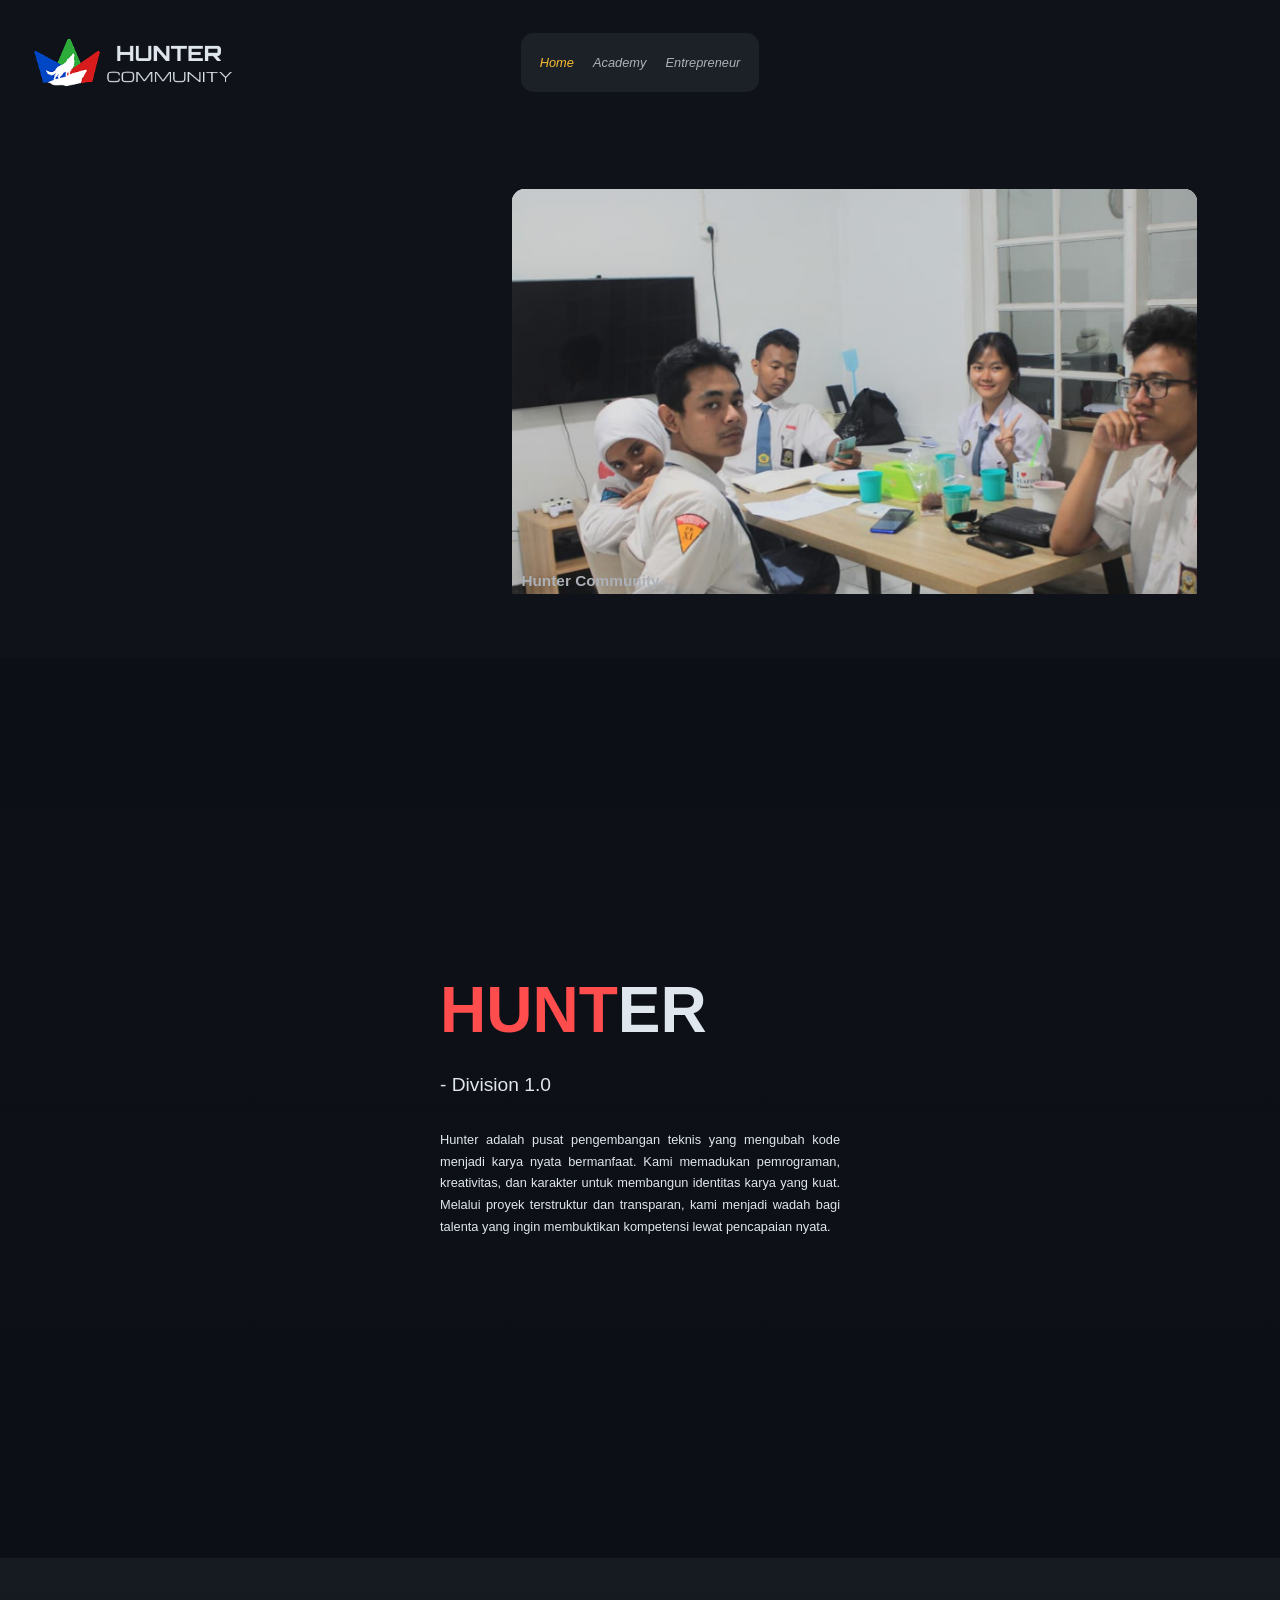
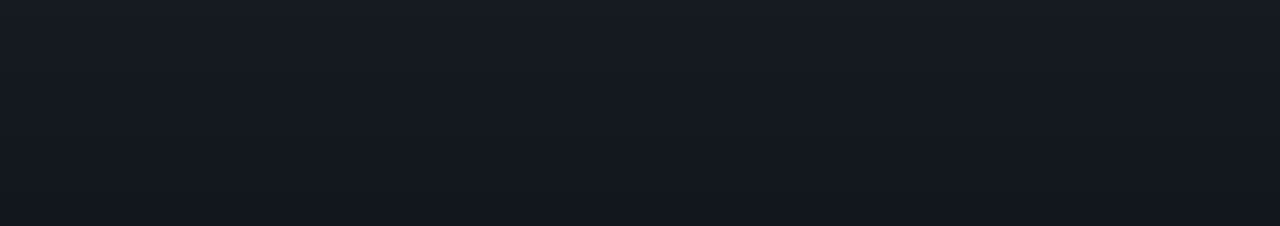
==== index.html @ 8a40d723 "adding redirect indexhtml" ====
<!DOCTYPE html>
<html>

<head>
    <!-- Redirect immediately to the new URL -->
    <meta http-equiv="refresh" content="0; url=homepage.html" />
    <title>Redirecting...</title>
</head>

<body>
    <p>If you are not redirected, <a href="homepage.html">click here</a>.</p>
</body>

</html>
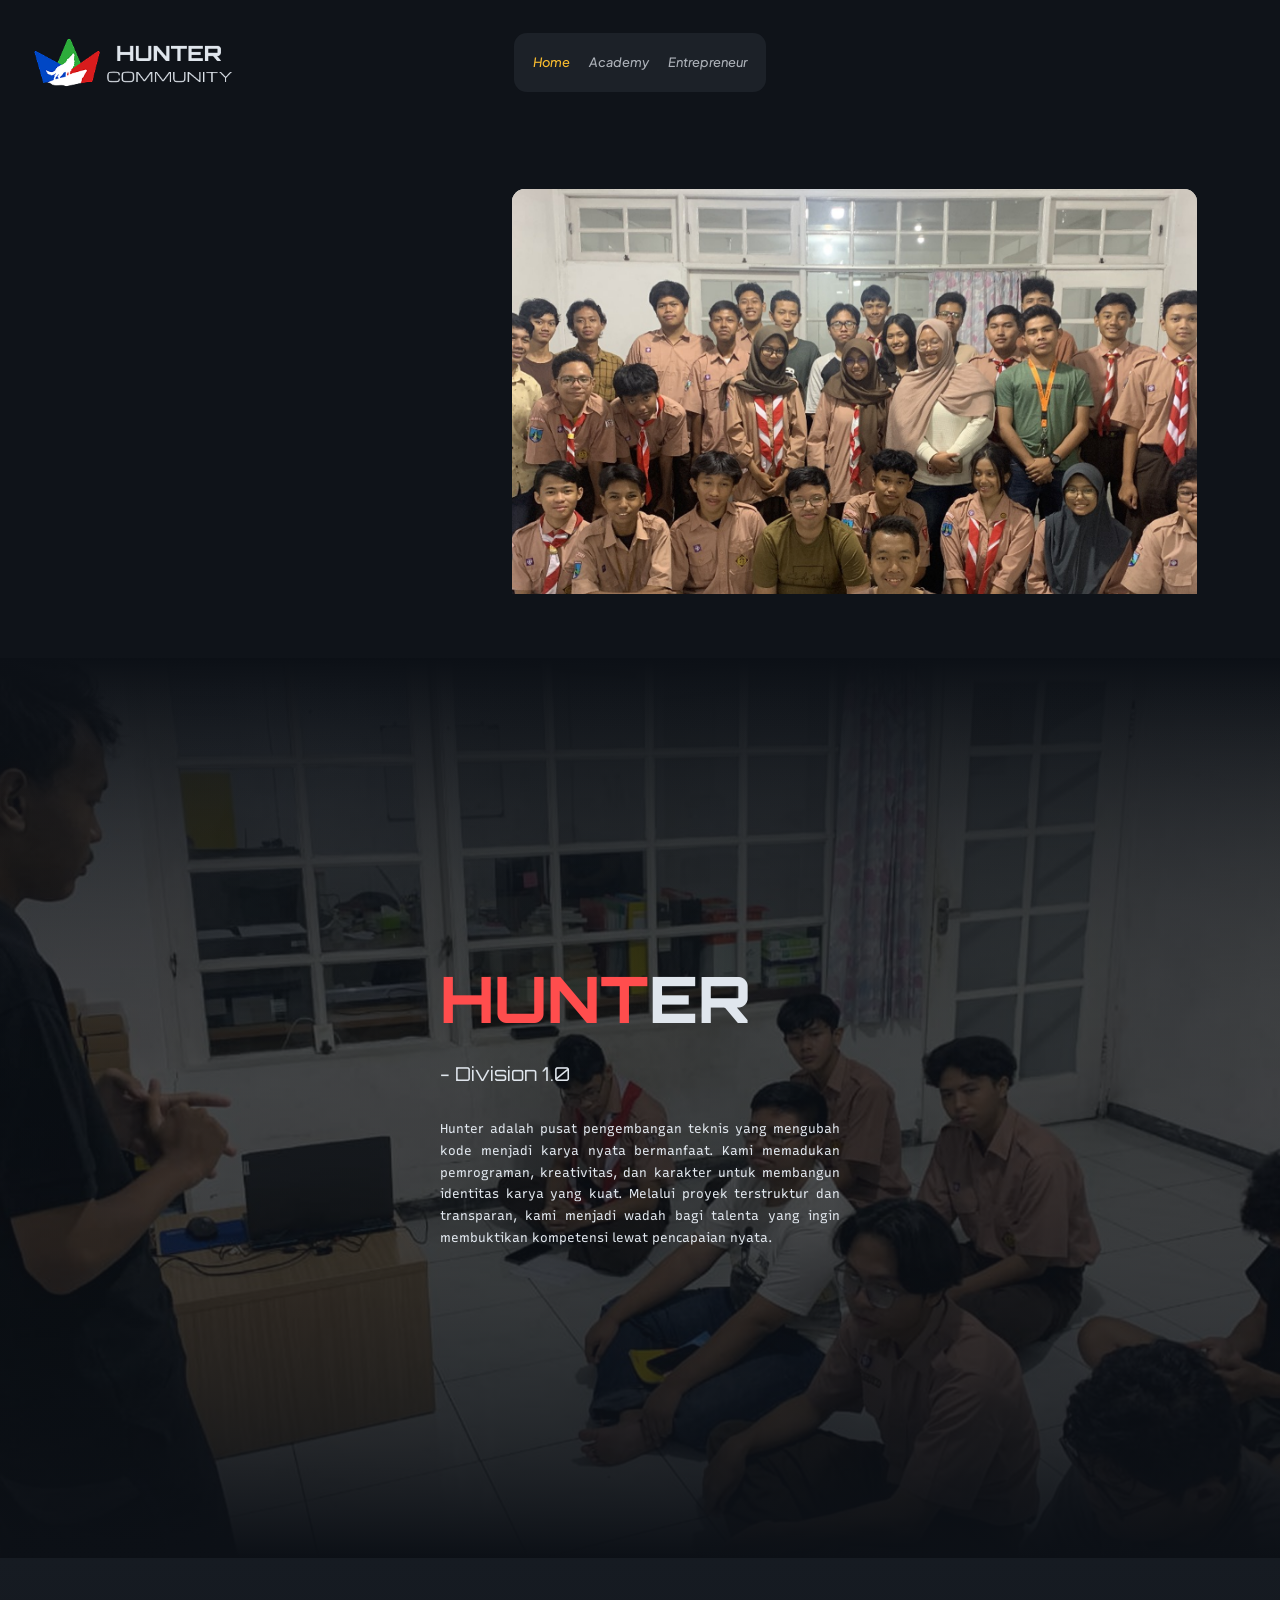
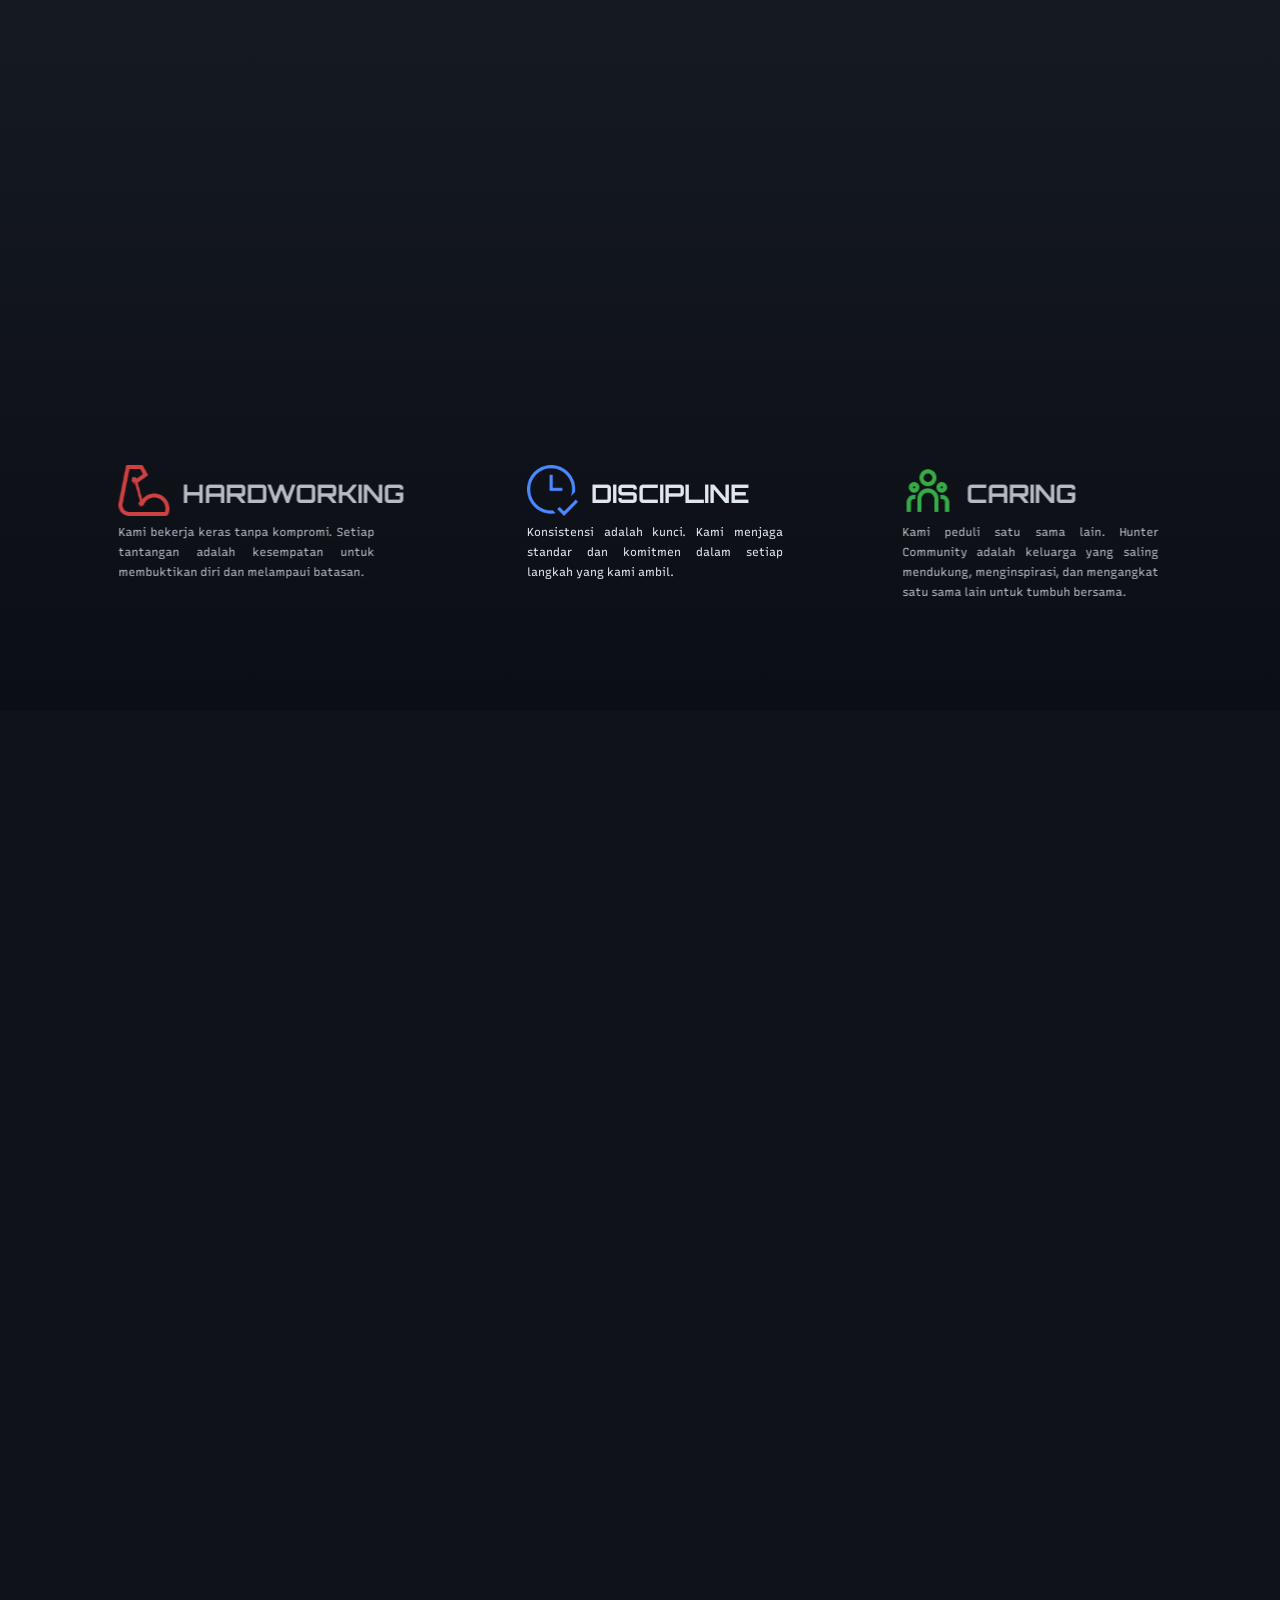
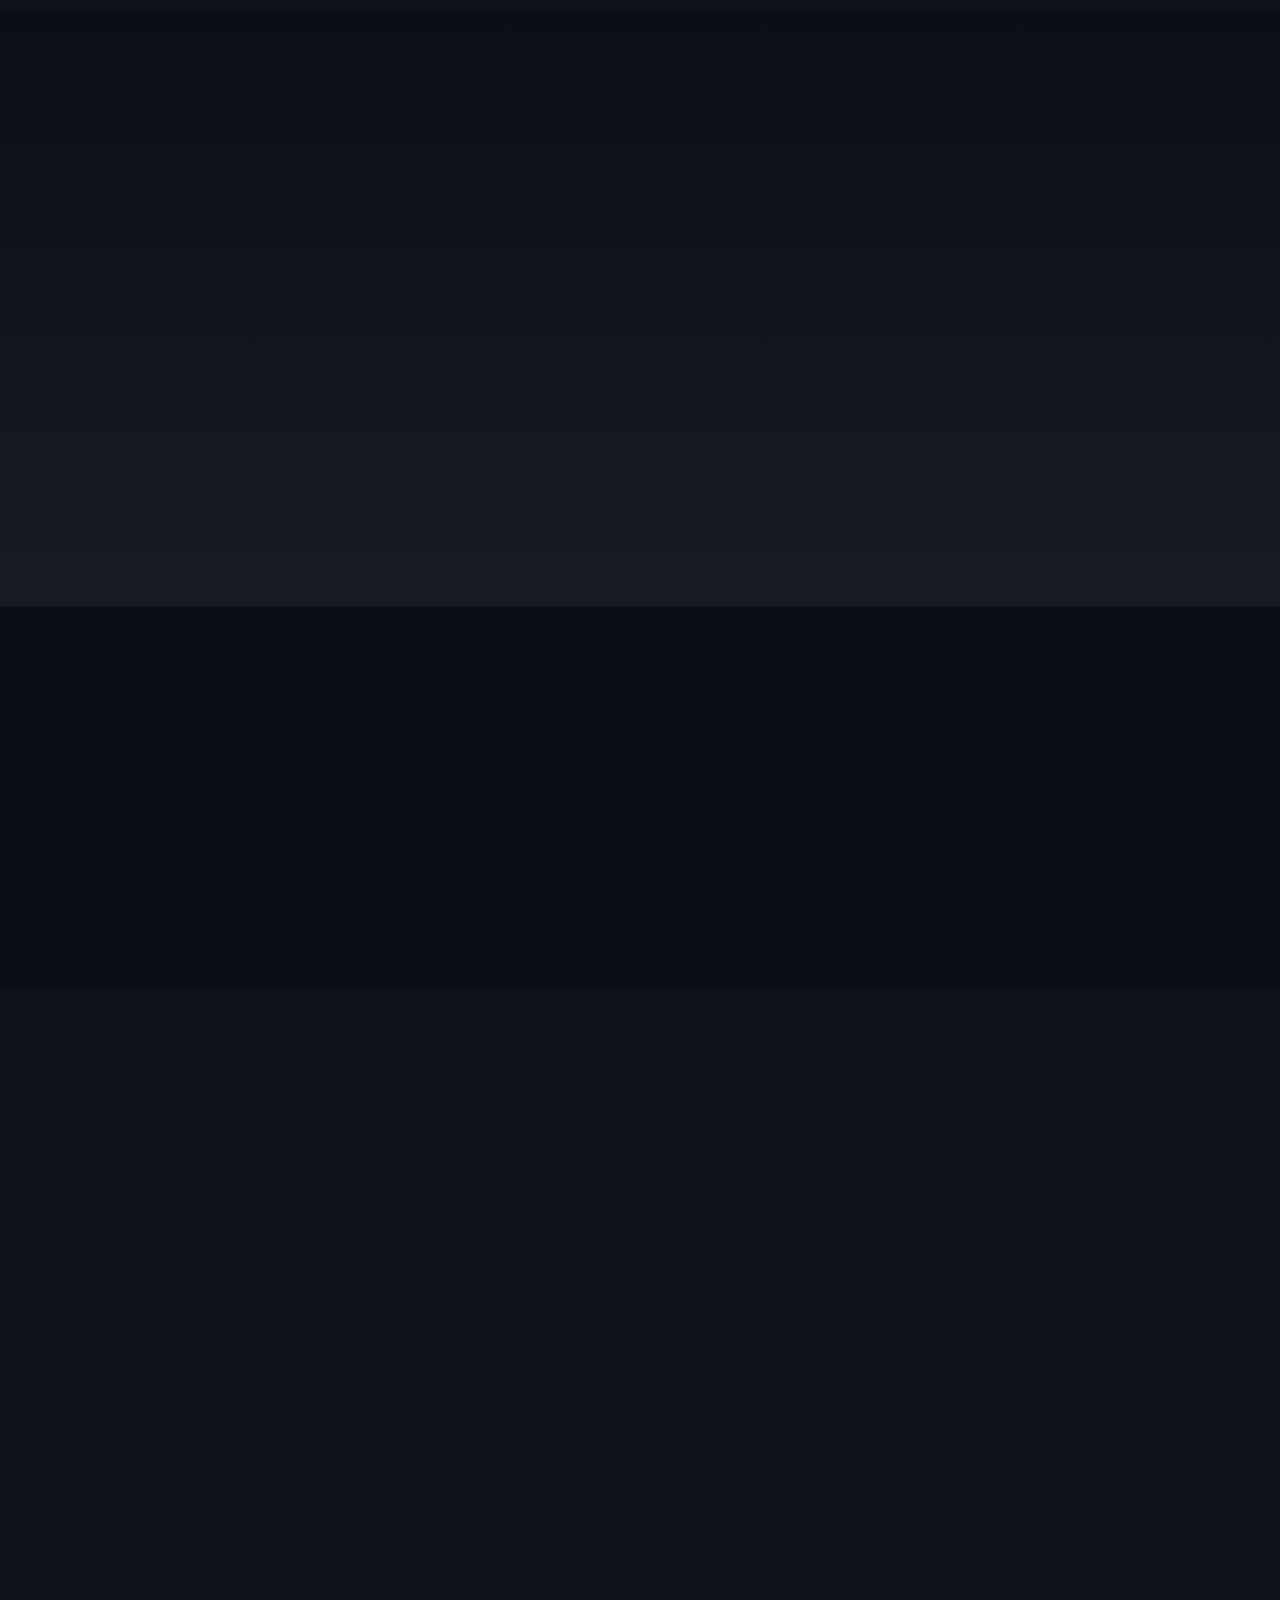
==== commit 6c15de73: "update detail hover" ====
--- a/index.html
+++ b/index.html
@@ -8,7 +8,7 @@
 </head>
 
 <body>
-    <p>If you are not redirected, <a href="homepage.html">click here</a>.</p>
+    <h1>If you are not redirected, <a href="homepage.html">click here</a>.</h1>
 </body>
 
 </html>
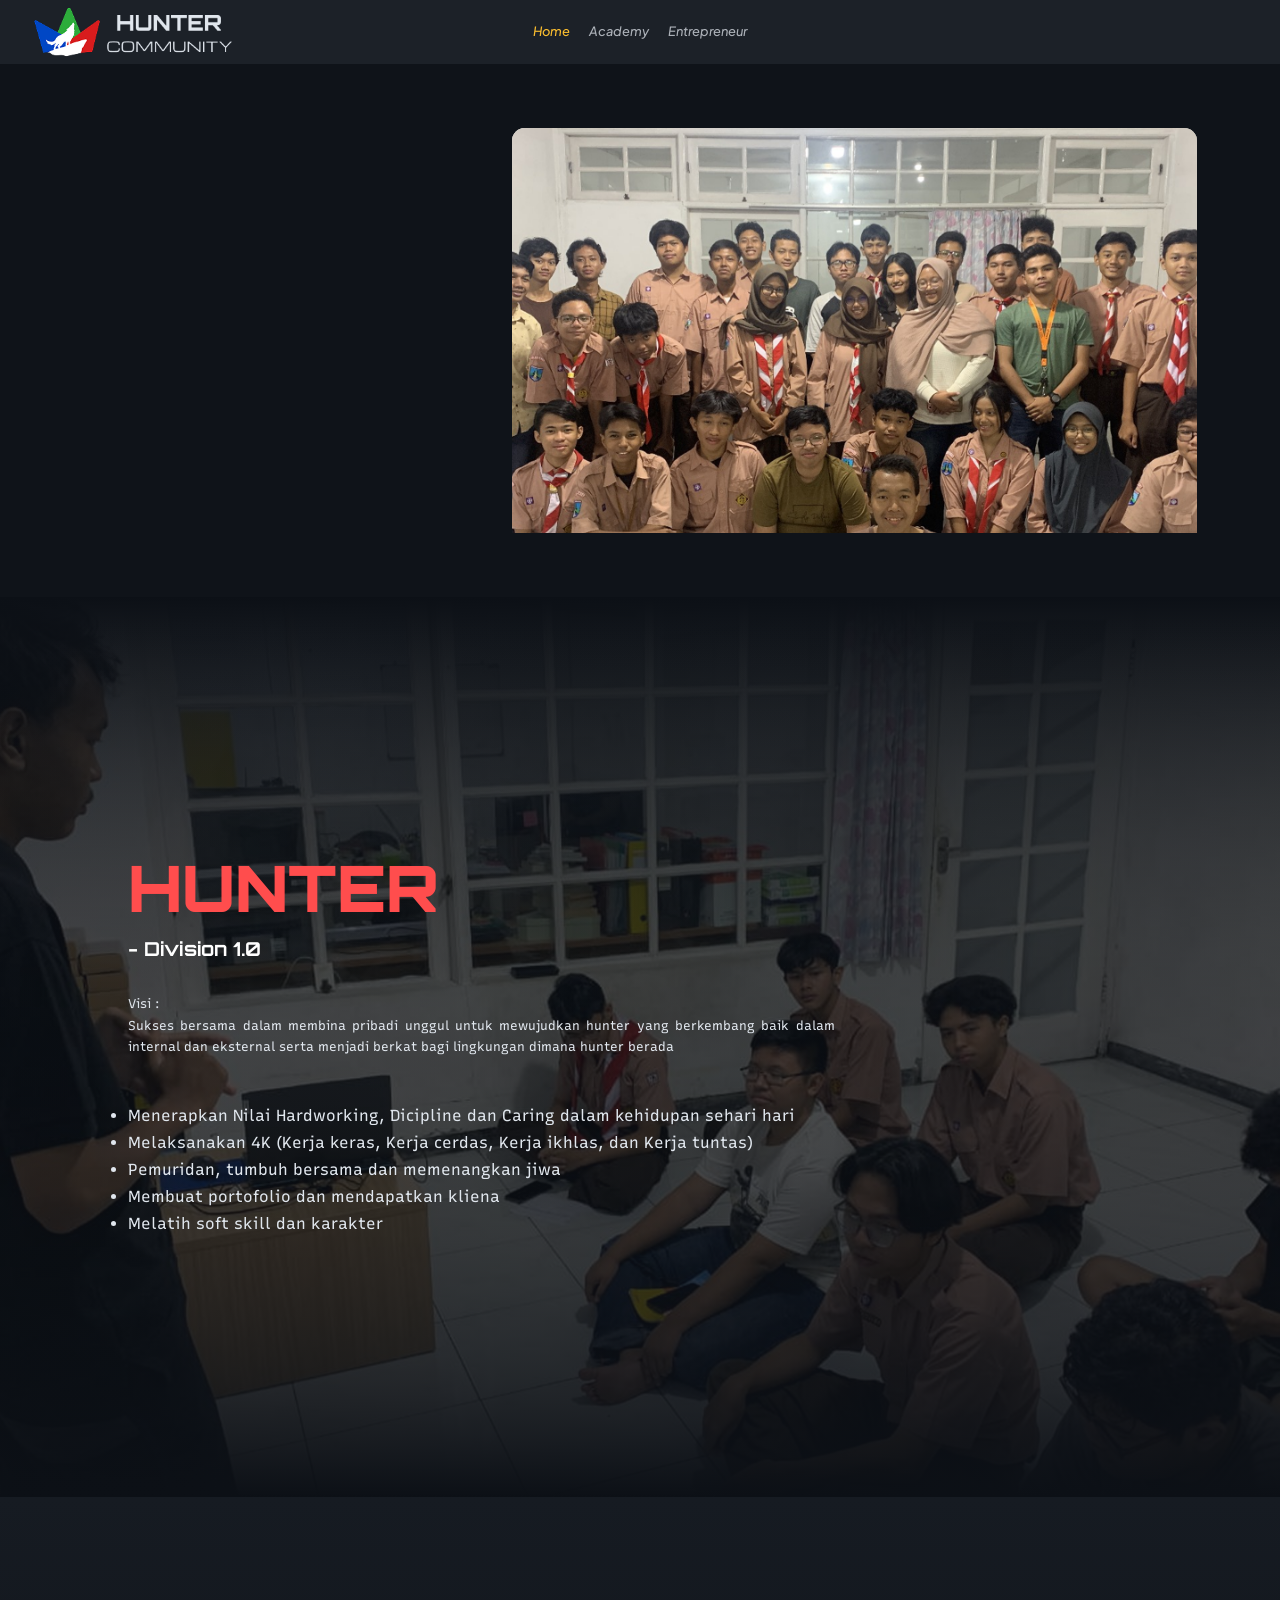
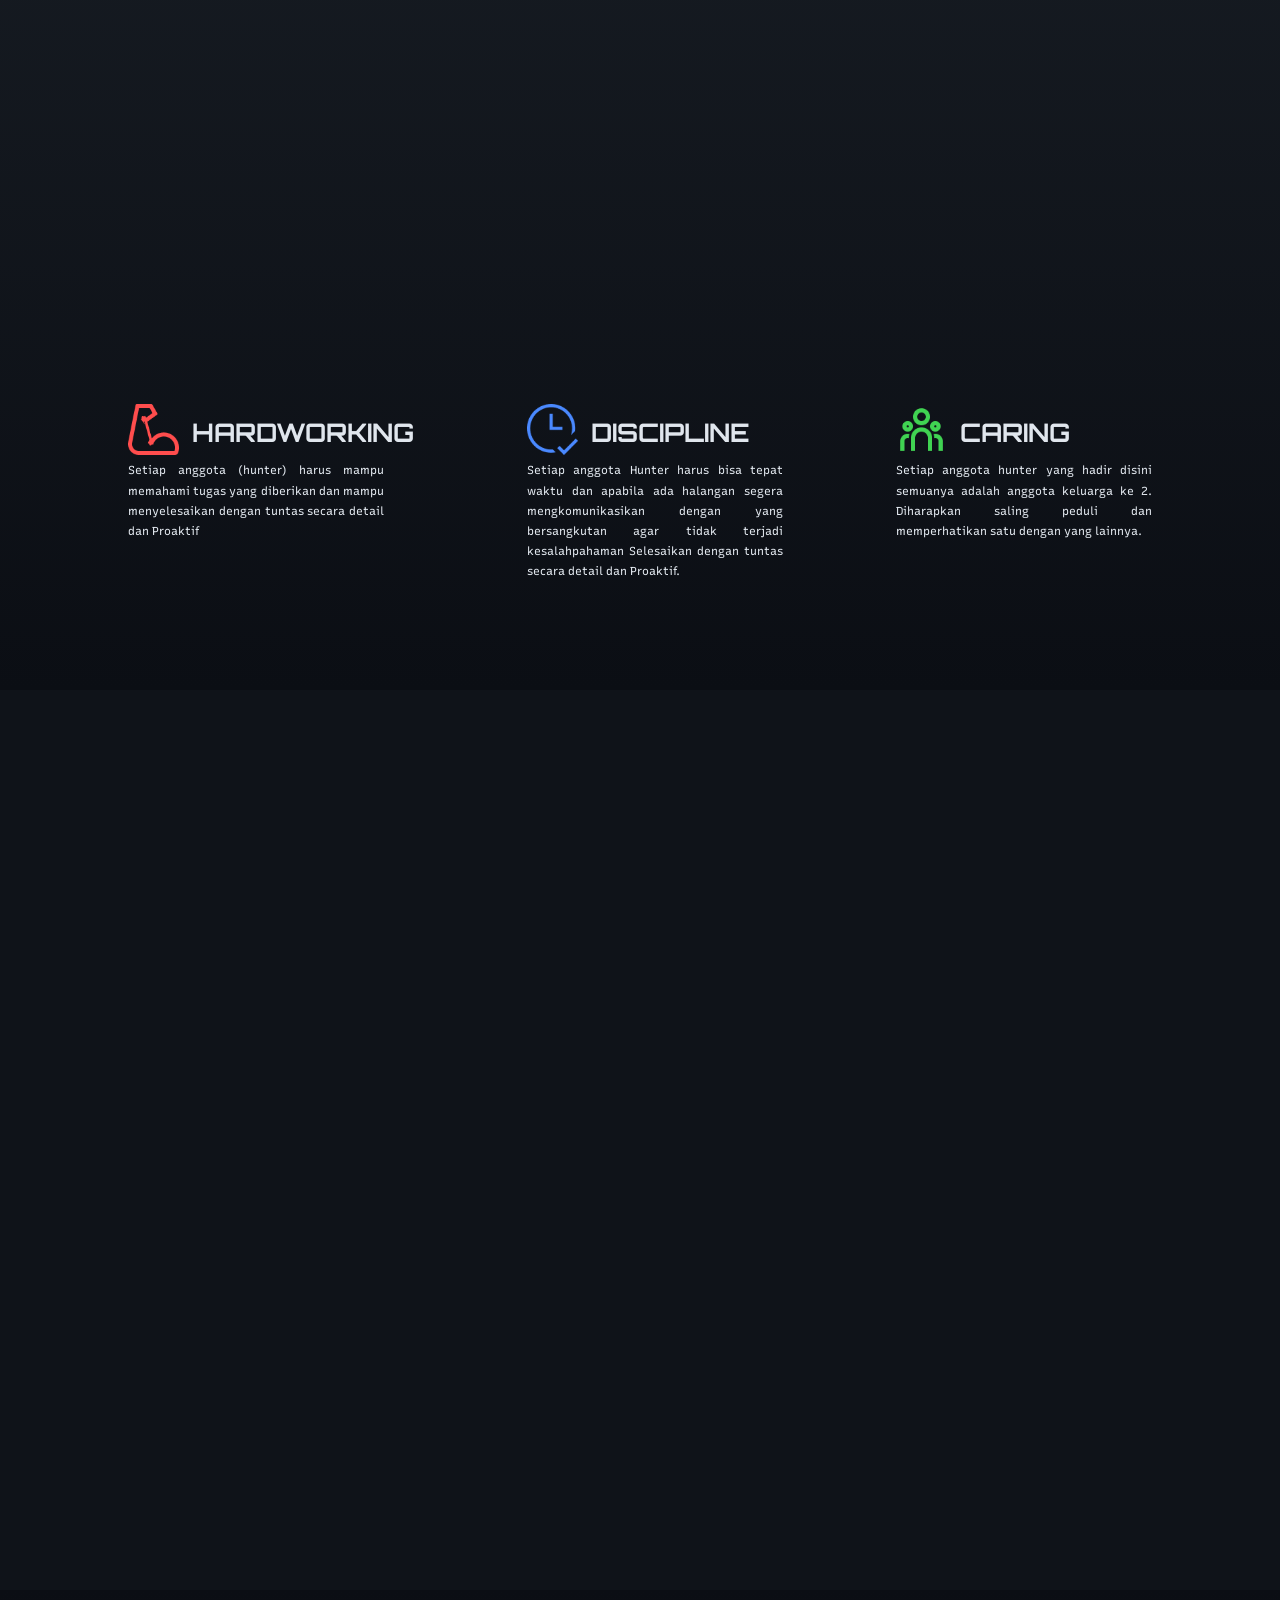
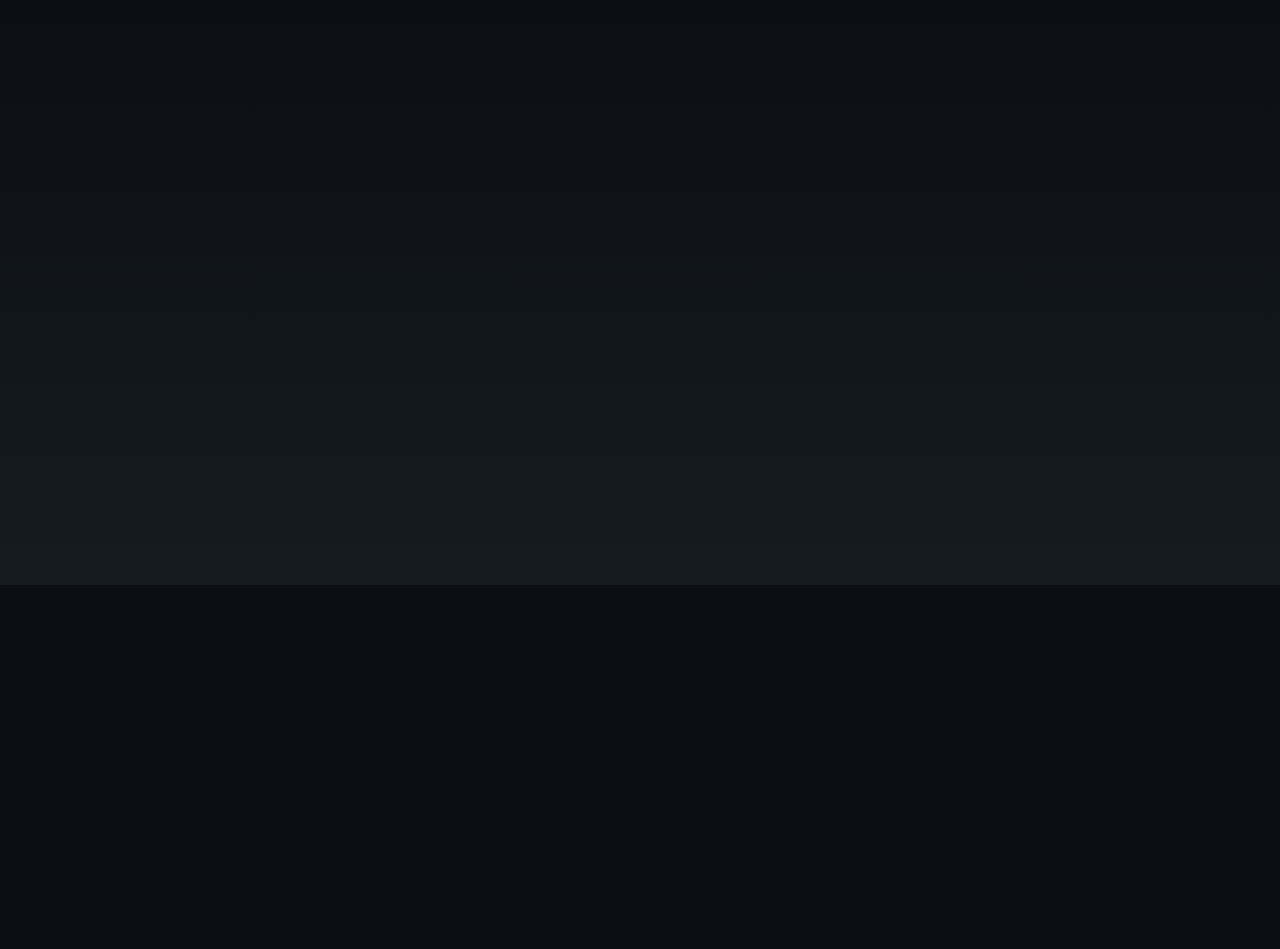
==== commit 6403529d: "memperbaiki definisi hunter" ====
--- a/index.html
+++ b/index.html
@@ -11,4 +11,5 @@
     <h1>If you are not redirected, <a href="homepage.html">click here</a>.</h1>
 </body>
 
+
 </html>
